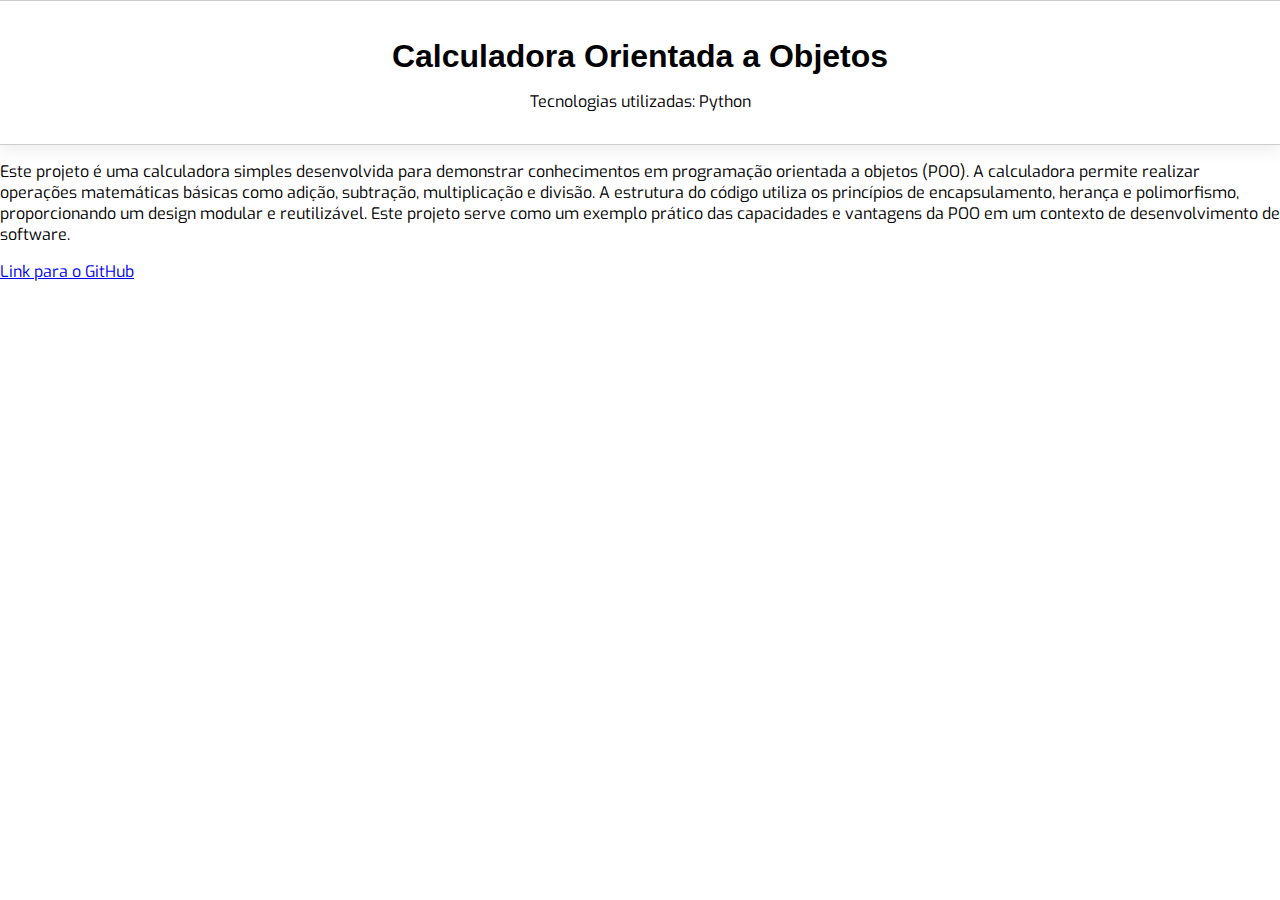
==== calculate.html @ 837a497d "." ====
<!DOCTYPE html>
<html lang="en">
<head>
    <meta charset="UTF-8">
    <meta http-equiv="X-UA-Compatible" content="IE=edge">
    <meta name="viewport" content="width=device-width, initial-scale=1.0">
    <title>Meu Projeto</title>
    <link rel="stylesheet" href="https://fonts.googleapis.com/css2?family=Avenir:wght@700&family=Exo:wght@700&display=swap">
    <link rel="stylesheet" href="style.css">
    <link rel="stylesheet" href="https://cdnjs.cloudflare.com/ajax/libs/font-awesome/6.0.0/css/all.min.css">
</head>
<body>
    <header>
        <h1>Calculadora Orientada a Objetos</h1>
        <p>Tecnologias utilizadas: <span class="highlight">Python</span></p>
    </header>
    <main>
        <p>Este projeto é uma calculadora simples desenvolvida para demonstrar conhecimentos em programação orientada a objetos (POO). A calculadora permite realizar operações matemáticas básicas como adição, subtração, multiplicação e divisão. A estrutura do código utiliza os princípios de encapsulamento, herança e polimorfismo, proporcionando um design modular e reutilizável. Este projeto serve como um exemplo prático das capacidades e vantagens da POO em um contexto de desenvolvimento de software.
        </p>
        <a href="https://github.com/O-marqs/cientify-calculate" target="_blank">Link para o GitHub</a>
        <div class="video-container">
            <iframe width="560" height="315" src="https://www.youtube.com/embed/seu-video" frameborder="0" allowfullscreen></iframe>
        </div>
    </main>
</body>
</html>
---- style.css ----
body {
    font-family: 'Exo', sans-serif;
    margin: 0;
    padding: 0;
}

header {
    padding: 1em;
    text-align: center;
    border-top: 1px solid #ccc;
    border-bottom: 1px solid #ccc;
    box-shadow: 0px 2px 20px rgba(0, 0, 0, 0.1); /* Sombra mais forte */

}

h1, h2, h3 {
    margin-bottom: 0.5em;
}

h1 {
    font-family: 'Avenir', sans-serif;
    font-weight: bold;
    font-size: 2em; /* Ajuste o tamanho conforme necessário */
}

h2 {
    font-family: 'Exo', sans-serif;
    font-weight: bold;
    font-size: 1.5em; /* Ajuste o tamanho conforme necessário */
    text-align: center; /* Nova regra para centralizar h2 */
    color: #ecf0f1; /* Cor Azul Escuro para o título "Sobre Mim" */
}

nav ul {
    list-style-type: none;
    margin: 0;
    padding: 0;
}

nav li {
    display: inline;
    margin-right: 20px;
}

nav a {
    text-decoration: none;
    color: #001f3f; /* Cor Azul Escuro para links de navegação */
    font-weight: bold;
}

.cta-button, .project a {
    display: inline-block;
    padding: 10px 20px;
    text-decoration: none;
    color: #ecf0f1;
    border-radius: 5px;
    transition: background-color 0.3s ease;
}

.cta-button:hover, .project a:hover {
    background-color: #001f3f; /* Cor Azul Escuro ao passar o mouse */
}

section {
    padding: 20px;
}

.sobre-mim-section {
    background-color: #001f3f;
    color: #ecf0f1;
    text-align: center;
    padding: 20px;
}

.titulo h2 {
    margin-bottom: 20px;
}

.conteudo {
    display: flex;
    flex-wrap: wrap;
    justify-content: space-around;
    align-items: center;
}

.texto,
.foto {
    flex: 1;
    box-sizing: border-box;
    padding: 20px;
}

.texto {
    background-color: #001f3f;
}

/* Adaptação para telas menores */
@media (max-width: 768px) {
    .conteudo {
        flex-direction: column;
    }
}

footer {
    background-color: #001f3f;
    color: #ecf0f1;
    text-align: center;
    padding: 20px;
    box-shadow: 0px 4px 8px rgba(0, 0, 0, 0.1); /* Sombra suave */
}

h2 {
    margin-bottom: 20px;
}

.contact-info, .contact-form {
    text-align: left;
    display: inline-block;
    width: 45%;
    vertical-align: top;
    padding: 10px;
    box-sizing: border-box;
}

.contact-form form {
    max-width: 100%;
    margin: 0;
}

.contact-form label, .contact-form input, .contact-form textarea, .contact-form button {
    width: 100%;
    box-sizing: border-box;
    margin-bottom: 10px;
}

.contact-form textarea {
    height: 150px; /* Ajuste a altura desejada */
}

.social-icons {
    text-align: right;
    margin-top: 20px;
    color: #2ecc71; /* Cor verde */
}

.contact-info {
    width: 45%;
    float: right; /* Adicionado para mover para o lado direito */
    text-align: center;
   
}
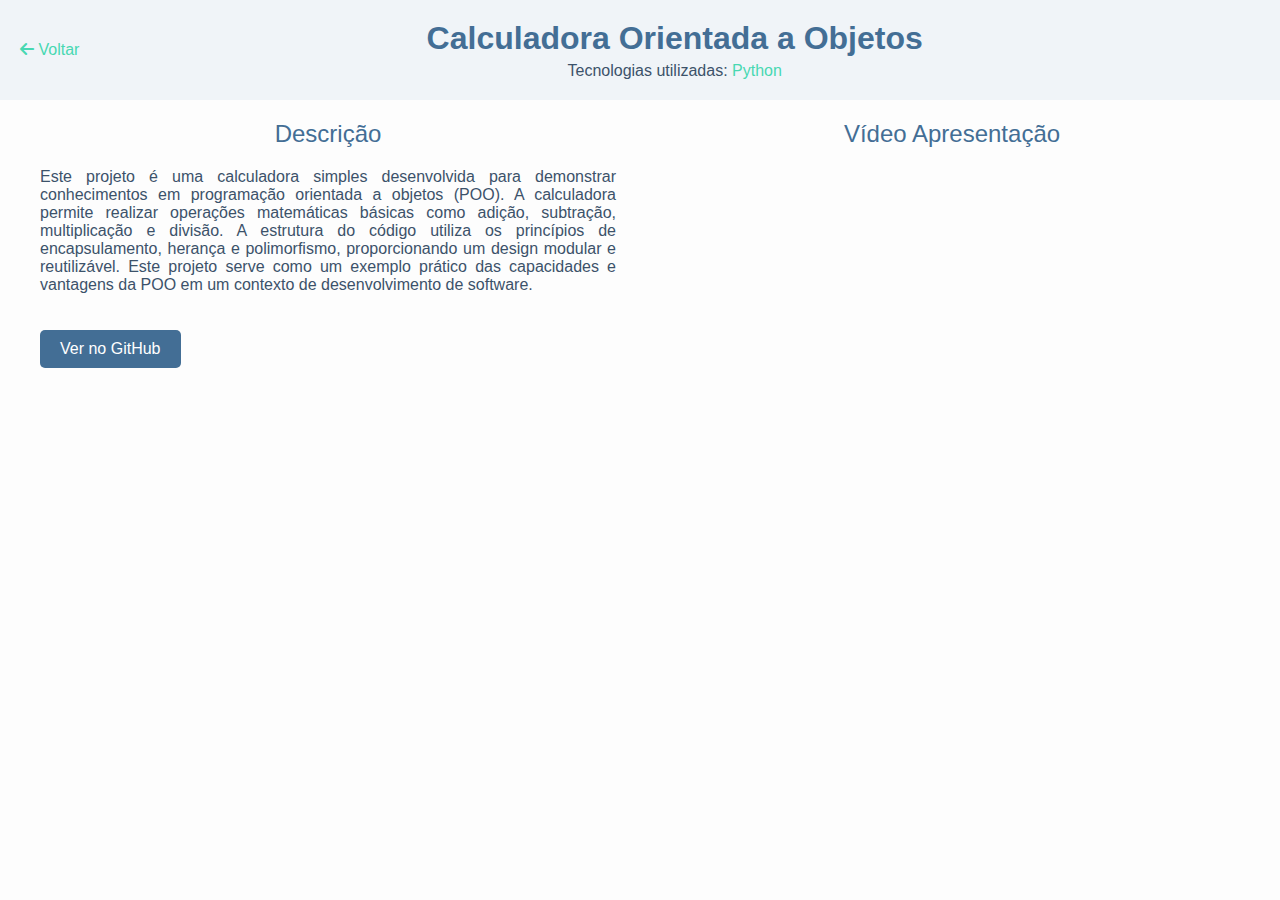
==== commit dfee6c1f: "Páginas de projeto ok" ====
--- a/calculate.html
+++ b/calculate.html
@@ -5,21 +5,134 @@
     <meta http-equiv="X-UA-Compatible" content="IE=edge">
     <meta name="viewport" content="width=device-width, initial-scale=1.0">
     <title>Meu Projeto</title>
-    <link rel="stylesheet" href="https://fonts.googleapis.com/css2?family=Avenir:wght@700&family=Exo:wght@700&display=swap">
-    <link rel="stylesheet" href="style.css">
+    <style>
+        body {
+            font-family: 'Avenir', sans-serif;
+            margin: 0;
+            padding: 0;
+            background-color: #FDFDFD;
+            color: #3c526a;
+        }
+
+        header {
+            background-color: #F0F4F8;
+            padding: 20px;
+            display: flex;
+            justify-content: space-between;
+            align-items: center;
+        }
+
+        .left-section {
+            display: flex;
+            align-items: center;
+        }
+
+        .left-section .back-link {
+            color: #48D8B2;
+            text-decoration: none;
+            font-size: 16px;
+            margin-right: 10px;
+        }
+
+        .left-section .back-link:hover {
+            text-decoration: underline;
+        }
+
+        .right-section {
+            text-align: center;
+            flex: 1;
+        }
+
+        .right-section h1 {
+            color: #436E95;
+            margin: 0;
+        }
+
+        .right-section p {
+            margin: 5px 0 0 0;
+            color: #3c526a;
+        }
+
+        .github-link {
+            display: inline-block;
+            background-color: #436E95;
+            color: #FFFFFF;
+            text-decoration: none;
+            padding: 10px 20px;
+            border-radius: 5px;
+            margin-top: 20px;
+            transition: background-color 0.3s ease;
+        }
+
+        .github-link:hover {
+            background-color: #345d7d;
+        }
+
+        main {
+            display: flex;
+            flex-direction: column;
+            align-items: center;
+            padding: 20px;
+        }
+
+        .content-container {
+            display: flex;
+            justify-content: space-between;
+            align-items: flex-start;
+            flex-wrap: wrap;
+            width: 100%;
+            max-width: 1200px;
+        }
+
+        .description-container, .video-container {
+            width: 48%;
+        }
+
+        .description-container p {
+            text-align: justify;
+        }
+
+        .section-title {
+            font-size: 24px;
+            color: #436E95;
+            margin-bottom: 20px;
+            text-align: center;
+        }
+
+        @media (max-width: 768px) {
+            .content-container {
+                flex-direction: column;
+                align-items: center;
+            }
+
+            .description-container, .video-container {
+                width: 100%;
+            }
+        }
+    </style>
     <link rel="stylesheet" href="https://cdnjs.cloudflare.com/ajax/libs/font-awesome/6.0.0/css/all.min.css">
 </head>
 <body>
     <header>
-        <h1>Calculadora Orientada a Objetos</h1>
-        <p>Tecnologias utilizadas: <span class="highlight">Python</span></p>
+        <div class="left-section">
+            <a href="index.html" class="back-link"><i class="fas fa-arrow-left"></i> Voltar</a>
+        </div>
+        <div class="right-section">
+            <h1>Calculadora Orientada a Objetos</h1>
+            <p>Tecnologias utilizadas: <span style="color: #48D8B2;">Python</span></p>
+        </div>
     </header>
     <main>
-        <p>Este projeto é uma calculadora simples desenvolvida para demonstrar conhecimentos em programação orientada a objetos (POO). A calculadora permite realizar operações matemáticas básicas como adição, subtração, multiplicação e divisão. A estrutura do código utiliza os princípios de encapsulamento, herança e polimorfismo, proporcionando um design modular e reutilizável. Este projeto serve como um exemplo prático das capacidades e vantagens da POO em um contexto de desenvolvimento de software.
-        </p>
-        <a href="https://github.com/O-marqs/cientify-calculate" target="_blank">Link para o GitHub</a>
-        <div class="video-container">
-            <iframe width="560" height="315" src="https://www.youtube.com/embed/seu-video" frameborder="0" allowfullscreen></iframe>
+        <div class="content-container">
+            <div class="description-container">
+                <div class="section-title">Descrição</div>
+                <p>Este projeto é uma calculadora simples desenvolvida para demonstrar conhecimentos em programação orientada a objetos (POO). A calculadora permite realizar operações matemáticas básicas como adição, subtração, multiplicação e divisão. A estrutura do código utiliza os princípios de encapsulamento, herança e polimorfismo, proporcionando um design modular e reutilizável. Este projeto serve como um exemplo prático das capacidades e vantagens da POO em um contexto de desenvolvimento de software.</p>
+                <a href="https://github.com/O-marqs/cientify-calculate" target="_blank" class="github-link">Ver no GitHub</a>
+            </div>
+            <div class="video-container">
+                <div class="section-title">Vídeo Apresentação</div>
+                <iframe width="100%" height="400" src="https://www.youtube.com/embed/OKaZKzMGP3c?si=b3nZTusN1zawb3Jc" title="YouTube video player" frameborder="0" allow="accelerometer; autoplay; clipboard-write; encrypted-media; gyroscope; picture-in-picture" allowfullscreen></iframe>
+            </div>
         </div>
     </main>
 </body>
